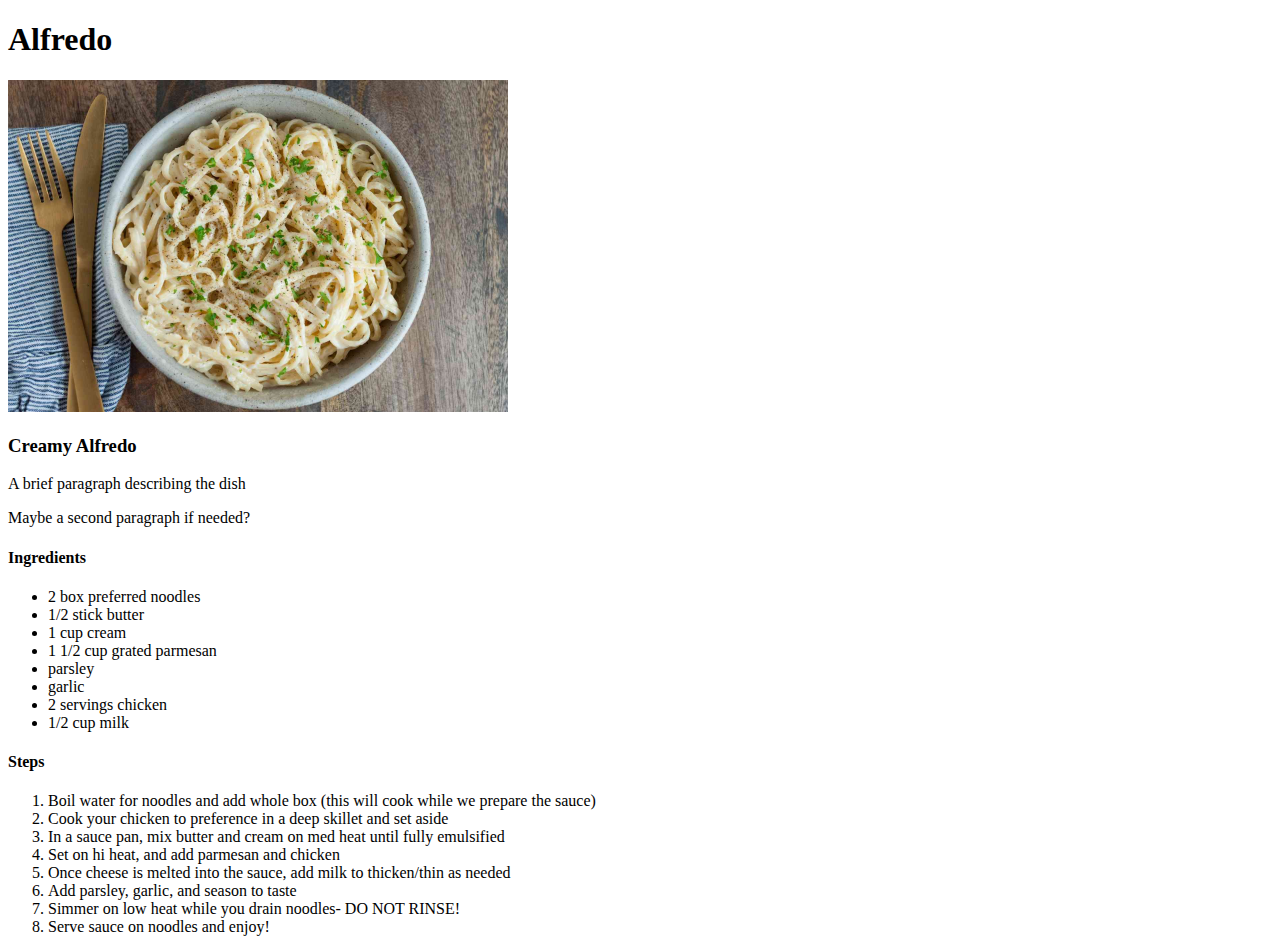
==== recipes/alfredo.html @ 5d46b2de "Add remaining  images, ingredients, and instructions" ====
<!DOCTYPE html>
<html lang="en">
  <head>
    <meta charset="UTF-8">
    <meta name="viewport" content="width=device-width, initial-scale=1.0">
    <title>Alfredo</title>

  </head>

  <body>
    <h1>Alfredo</h1>
    <img src="../recipe_images/alfredo.jpg" alt="A bowl of noodles covered in a creamy sauce" width="500">
    <h3>Creamy Alfredo</h3>

    <p>A brief paragraph describing the dish</p>
    <p>Maybe a second paragraph if needed?</p>

    <h4>Ingredients</h4>
    <ul>
      <li>2 box preferred noodles</li>
      <li>1/2 stick butter</li>
      <li>1 cup cream</li>
      <li>1 1/2 cup grated parmesan</li>
      <li>parsley</li>
      <li>garlic</li>
      <li>2 servings chicken</li>
      <li>1/2 cup milk</li>
      
    </ul>

    <h4>Steps</h4>
    <ol>
      <li>Boil water for noodles and add whole box (this will cook while we prepare the sauce)</li>
      <li>Cook your chicken to preference in a deep skillet and set aside</li>
      <li>In a sauce pan, mix butter and cream on med heat until fully emulsified</li>
      <li>Set on hi heat, and add parmesan and chicken</li>
      <li>Once cheese is melted into the sauce, add milk to thicken/thin as needed</li>
      <li>Add parsley, garlic, and season to taste</li>
      <li>Simmer on low heat while you drain noodles- DO NOT RINSE!</li>
      <li>Serve sauce on noodles and enjoy!</li>

    </ol>

  </body>

</html>
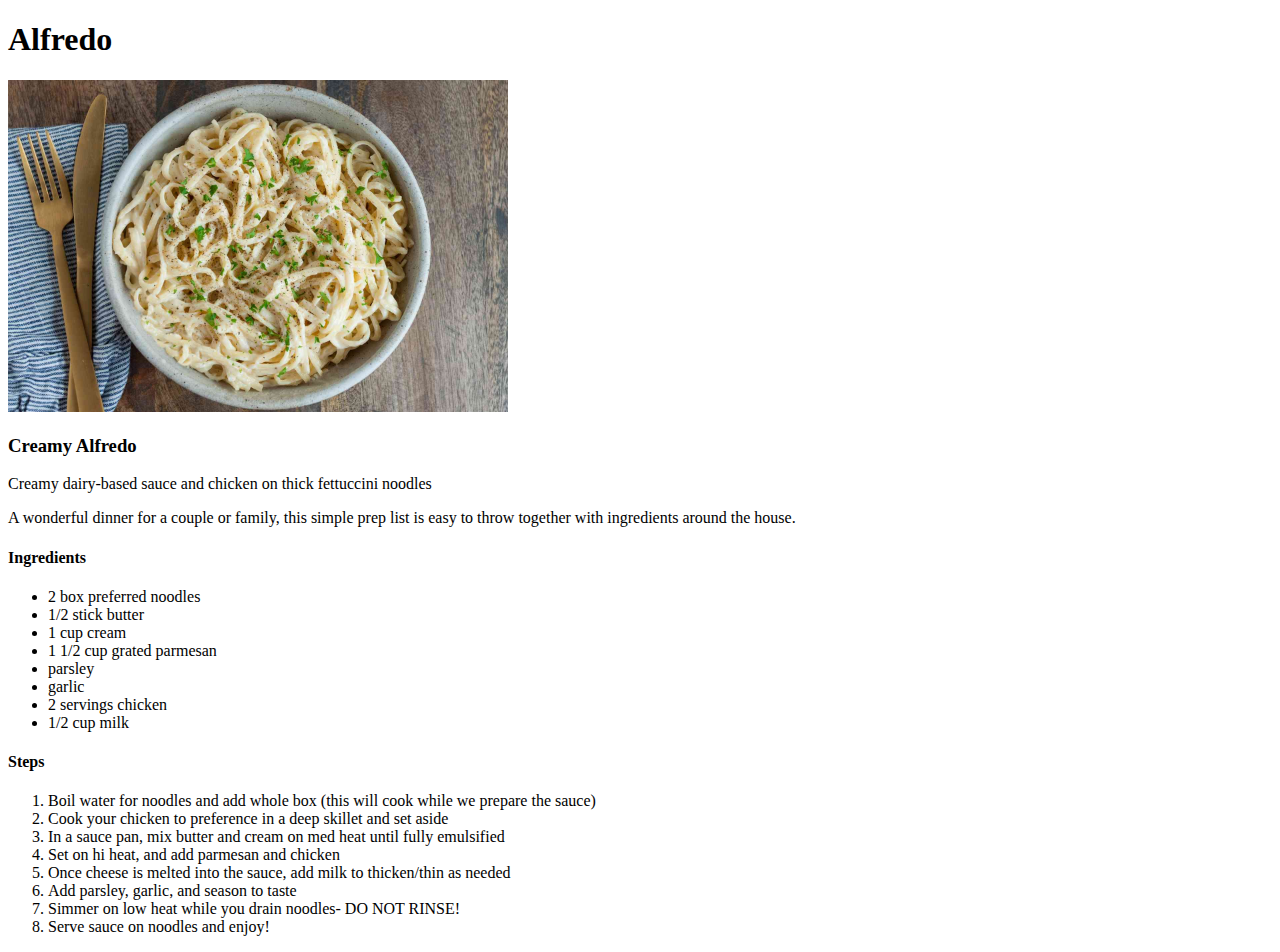
==== commit 08a5731a: "Add descriptions for all recipes" ====
--- a/recipes/alfredo.html
+++ b/recipes/alfredo.html
@@ -12,8 +12,9 @@
     <img src="../recipe_images/alfredo.jpg" alt="A bowl of noodles covered in a creamy sauce" width="500">
     <h3>Creamy Alfredo</h3>
 
-    <p>A brief paragraph describing the dish</p>
-    <p>Maybe a second paragraph if needed?</p>
+    <p>Creamy dairy-based sauce and chicken on thick fettuccini noodles</p>
+    <p>A wonderful dinner for a couple or family, this simple prep list is easy to throw together with
+      ingredients around the house.</p>
 
     <h4>Ingredients</h4>
     <ul>
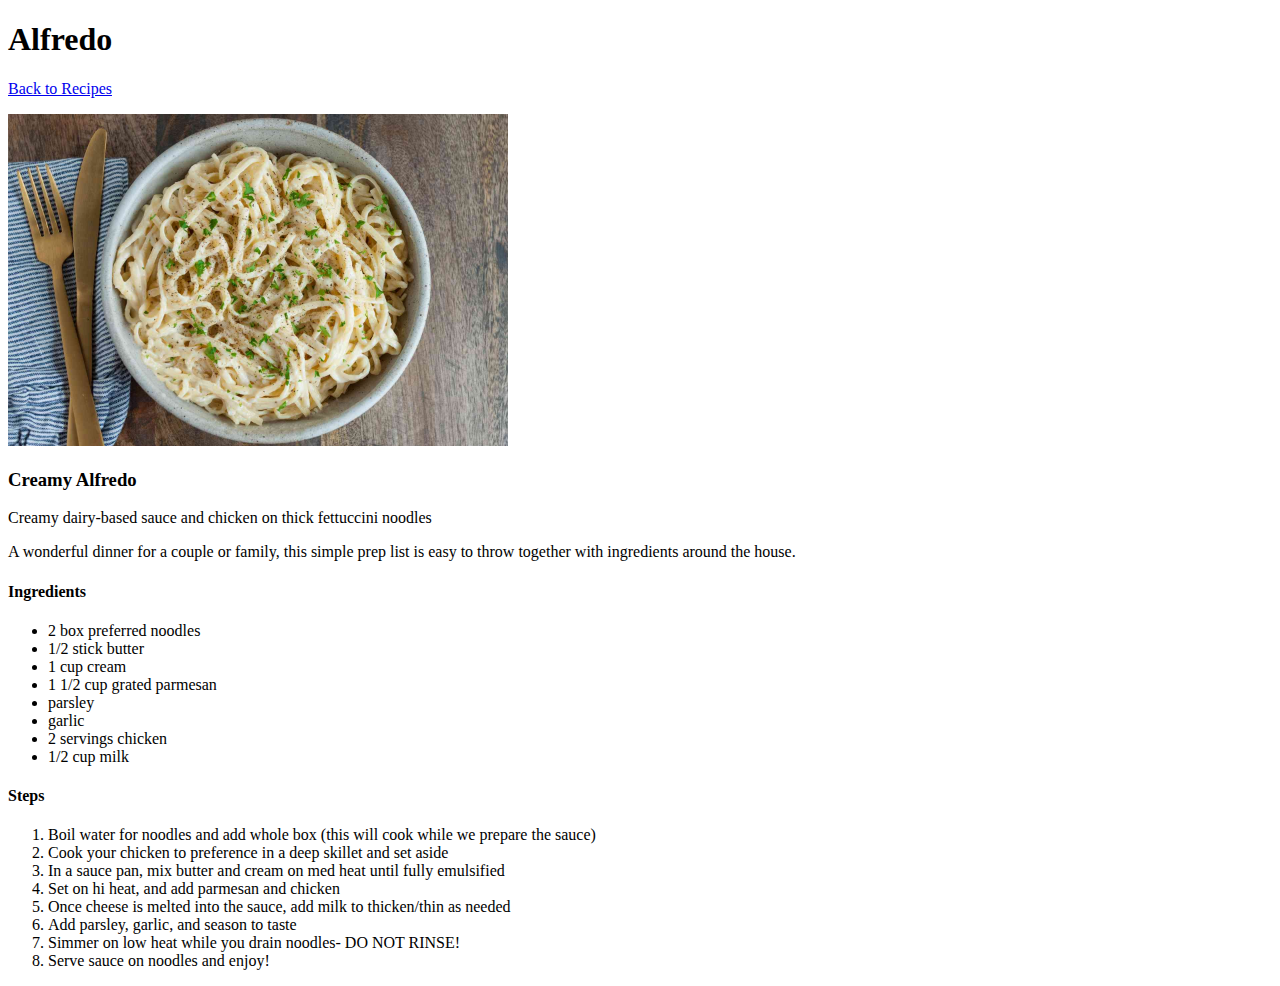
==== commit 1b1250b4: "Add homepage link in each recipe page" ====
--- a/recipes/alfredo.html
+++ b/recipes/alfredo.html
@@ -9,6 +9,8 @@
 
   <body>
     <h1>Alfredo</h1>
+    <p><a href="../index.html">Back to Recipes</a></p>
+
     <img src="../recipe_images/alfredo.jpg" alt="A bowl of noodles covered in a creamy sauce" width="500">
     <h3>Creamy Alfredo</h3>
 
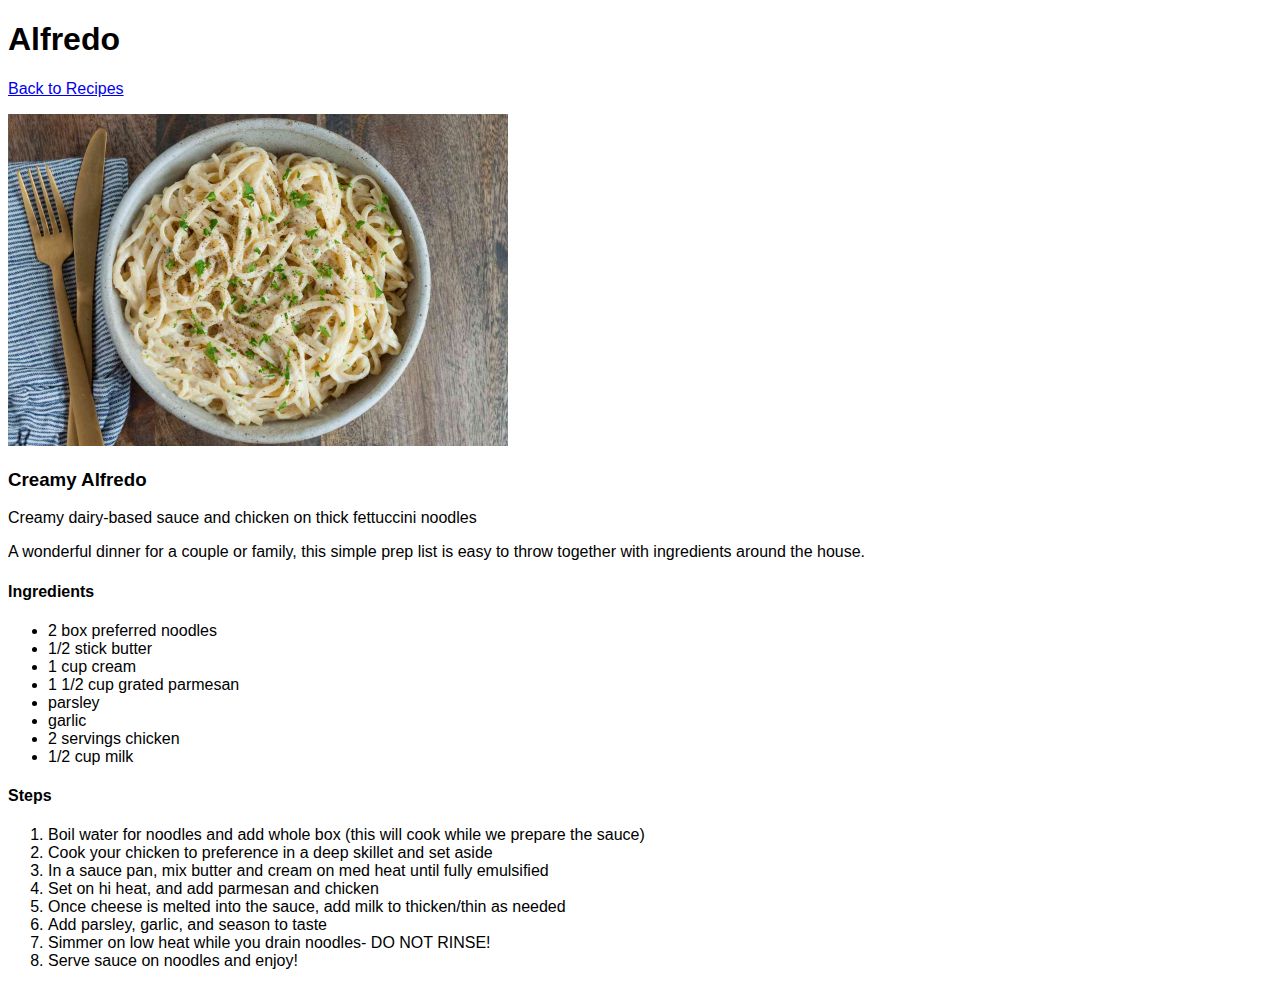
==== commit c492b45e: "Add Stylesheet" ====
--- a/recipes/alfredo.html
+++ b/recipes/alfredo.html
@@ -3,6 +3,7 @@
   <head>
     <meta charset="UTF-8">
     <meta name="viewport" content="width=device-width, initial-scale=1.0">
+    <link rel="stylesheet" href="../styles.css">
     <title>Alfredo</title>
 
   </head>
--- a/styles.css
+++ b/styles.css
@@ -0,0 +1,4 @@
+* {
+  font-family:Arial, Helvetica, sans-serif;
+  
+}